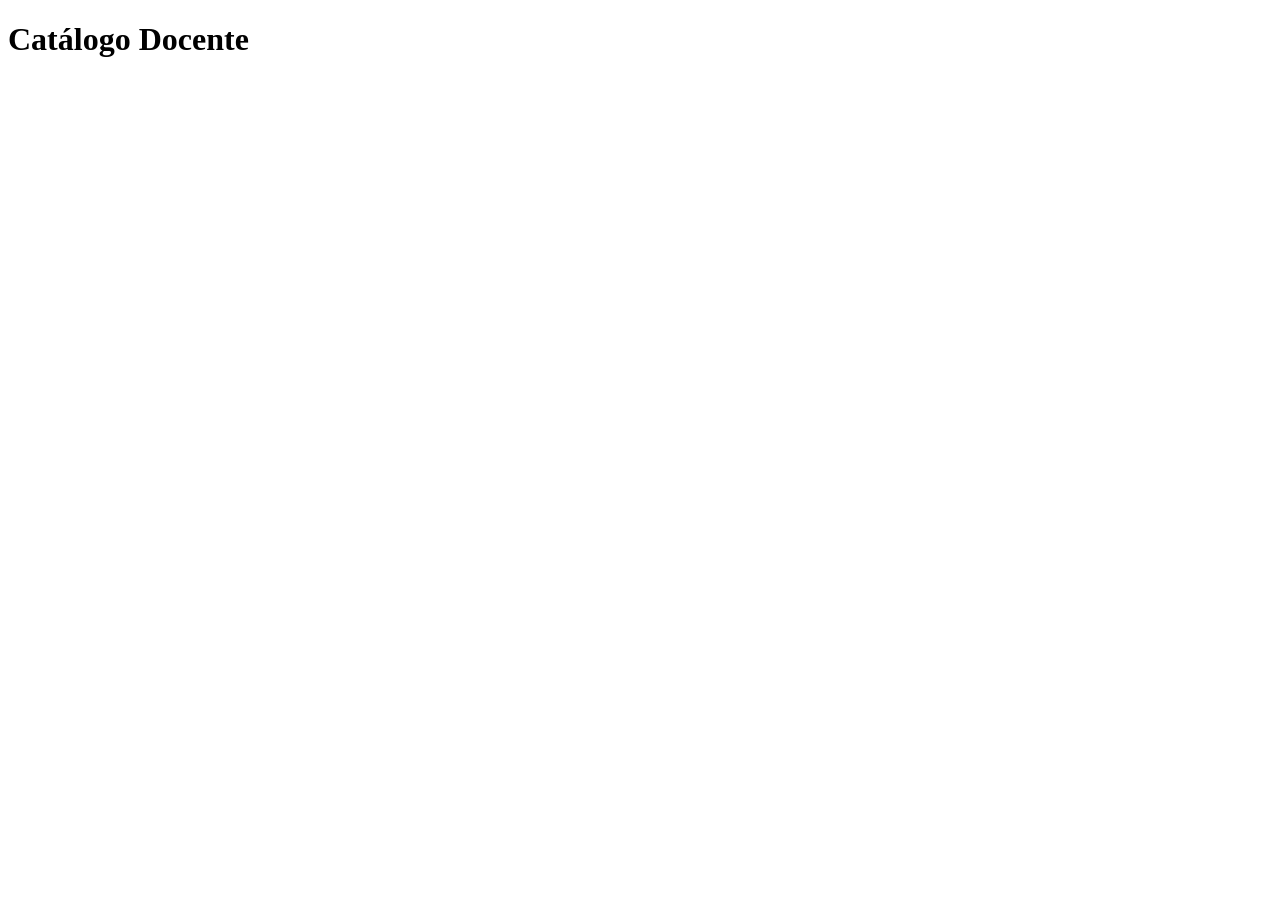
==== index.html @ 21b30775 "Add files via upload" ====
<!DOCTYPE html>
<html lang="es">
<head>
  <meta charset="UTF-8">
  <title>Catálogo Docente</title>
  <link rel="stylesheet" href="css/styles.css">
</head>
<body>

  <h1>Catálogo Docente</h1>

  <div class="materias" id="materias"></div>

  <script src="js/app.js"></script>

</body>
</html>
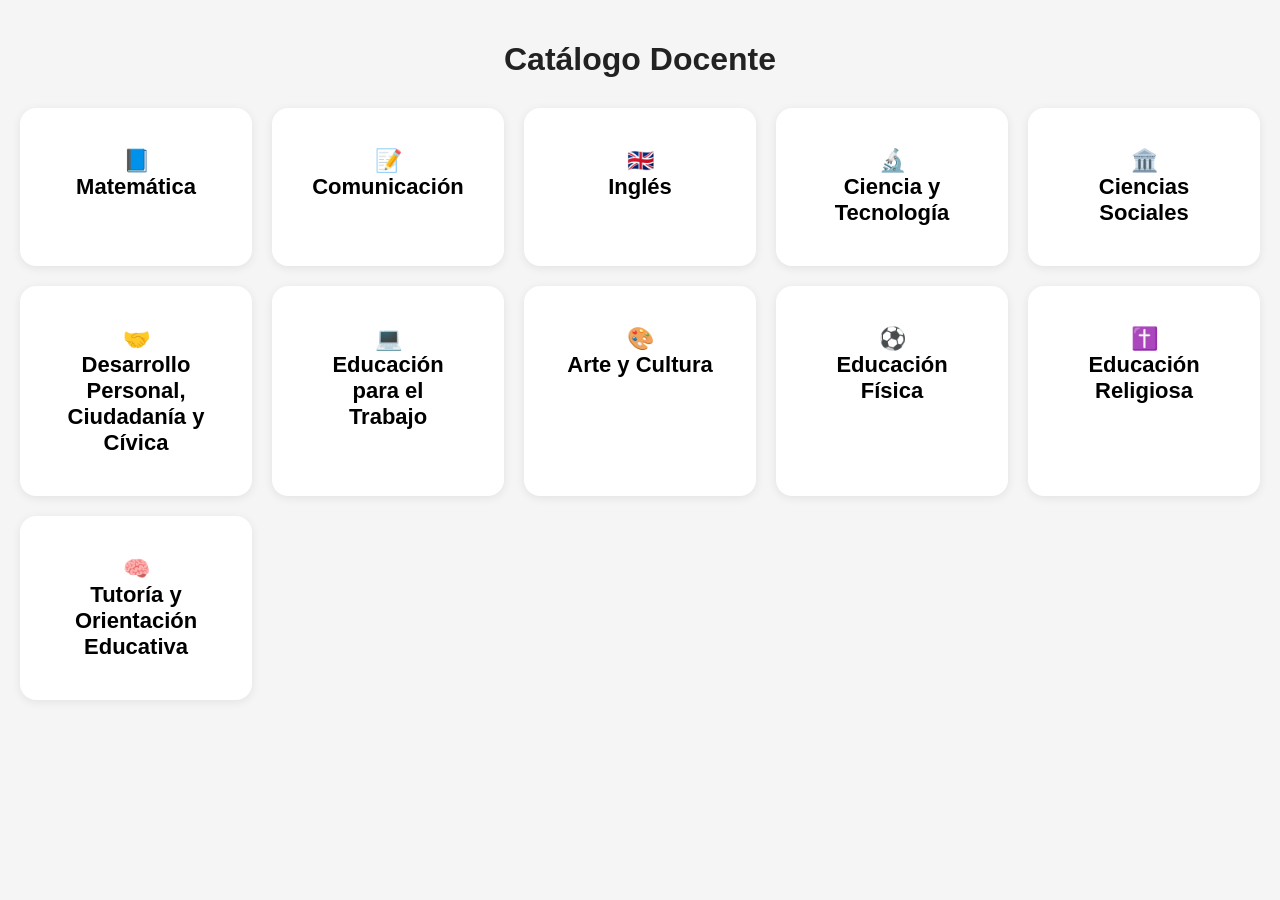
==== commit 17836aaa: "Add files via upload" ====
--- a/index.html
+++ b/index.html
@@ -2,6 +2,7 @@
 <html lang="es">
 <head>
   <meta charset="UTF-8">
+  <meta name="viewport" content="width=device-width, initial-scale=1.0">
   <title>Catálogo Docente</title>
   <link rel="stylesheet" href="css/styles.css">
 </head>
--- a/css/styles.css
+++ b/css/styles.css
@@ -0,0 +1,120 @@
+body{
+  font-family: Arial, sans-serif;
+  background:#f5f5f5;
+  padding:20px;
+  margin:0;
+}
+
+/* TITULOS */
+
+h1{
+  text-align:center;
+  margin-bottom:30px;
+  color:#222;
+}
+
+/* GRID DE MATERIAS */
+
+.materias{
+  display:grid;
+  grid-template-columns:repeat(auto-fit,minmax(220px,1fr));
+  gap:20px;
+}
+
+/* TARJETAS DE MATERIAS */
+
+.card{
+  background:white;
+  padding:40px;
+  border-radius:16px;
+  text-decoration:none;
+  color:black;
+  text-align:center;
+  font-size:22px;
+  font-weight:bold;
+  box-shadow:0 2px 10px rgba(0,0,0,.08);
+  transition:0.2s;
+}
+
+.card:hover{
+  transform:translateY(-5px);
+  box-shadow:0 8px 20px rgba(0,0,0,.12);
+}
+
+/* CONTENEDOR DE RECURSOS */
+
+#contenedor{
+  display:grid;
+  grid-template-columns:repeat(auto-fit,minmax(320px,1fr));
+  gap:20px;
+  margin-top:30px;
+}
+
+/* TARJETA DE RECURSO */
+
+.recurso{
+  background:white;
+  padding:20px;
+  border-radius:16px;
+  box-shadow:0 2px 10px rgba(0,0,0,.08);
+  transition:0.2s;
+}
+
+.recurso:hover{
+  transform:translateY(-4px);
+  box-shadow:0 8px 20px rgba(0,0,0,.12);
+}
+
+/* LOGO */
+
+.logo{
+  width:64px;
+  height:64px;
+  object-fit:contain;
+  margin-bottom:15px;
+}
+
+/* TITULO RECURSO */
+
+.recurso h2{
+  margin:0 0 10px;
+  font-size:24px;
+  color:#222;
+}
+
+/* DESCRIPCION */
+
+.recurso p{
+  color:#555;
+  line-height:1.5;
+}
+
+/* TIPO */
+
+.recurso small{
+  display:inline-block;
+  background:#e8f0ff;
+  color:#2b5cff;
+  padding:6px 12px;
+  border-radius:20px;
+  margin-top:10px;
+  font-size:13px;
+}
+
+/* BOTON */
+
+.recurso a{
+  display:inline-block;
+  margin-top:20px;
+  text-decoration:none;
+  background:#2b5cff;
+  color:white;
+  padding:12px 20px;
+  border-radius:10px;
+  font-weight:bold;
+  transition:0.2s;
+}
+
+.recurso a:hover{
+  background:#1f46d4;
+}
